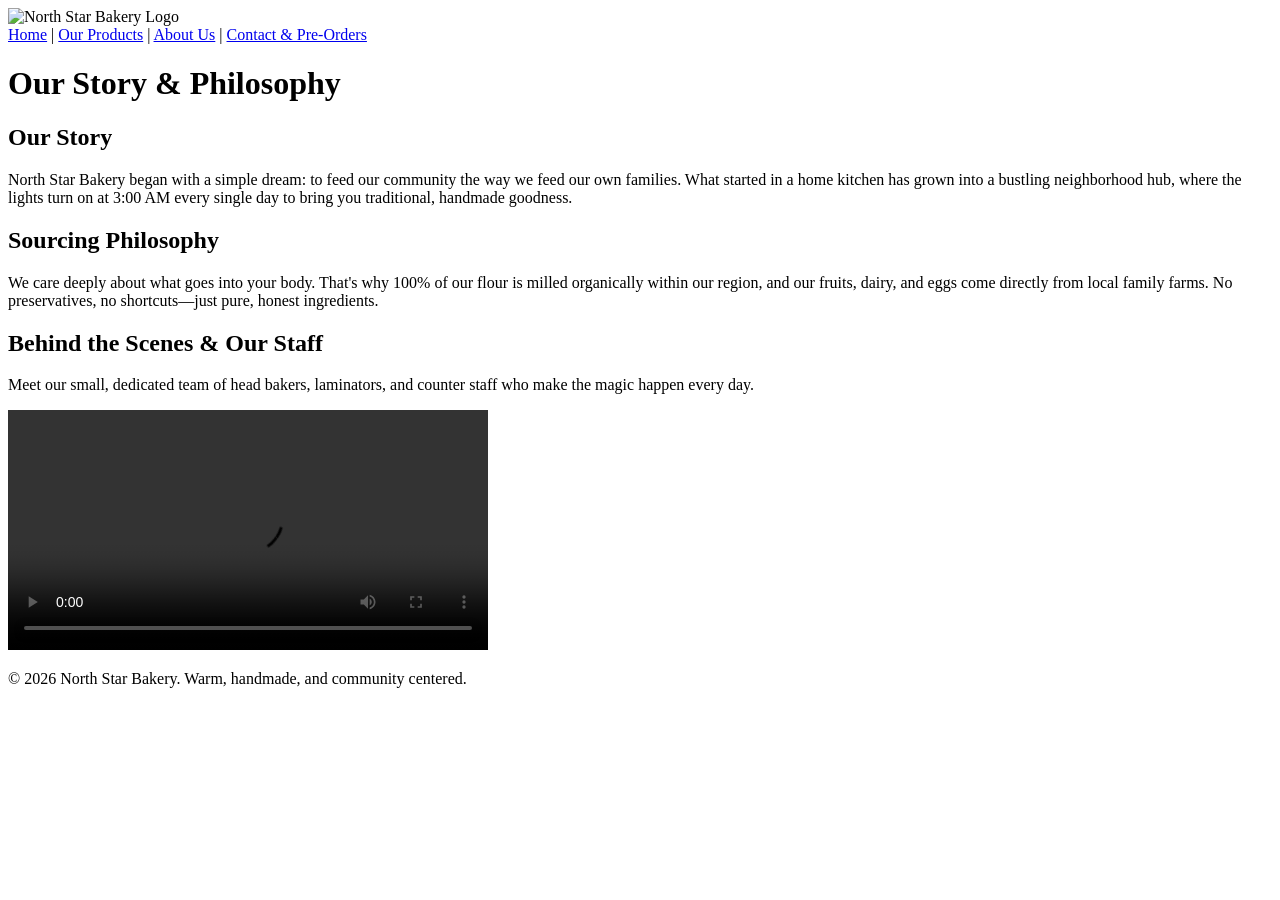
==== about.html @ 53e6c0a0 "Add About Us page for North Star Bakery" ====
<!DOCTYPE html>
<html lang="en">
<head>
    <meta charset="UTF-8">
    <meta name="viewport" content="width=device-width, initial-scale=1.0">
    <title>North Star Bakery - About Us</title>
    <link rel="stylesheet" href="style.css">
</head>
<body>
    <header>
        <img src="assets/images/bakery-logo_c.png" alt="North Star Bakery Logo">
        <nav>
        <a href="index.html">Home</a> |
        <a href="products.html">Our Products</a> |
        <a href="about.html">About Us</a> |
        <a href="contact.html">Contact & Pre-Orders</a>
    </nav>

    <h1>Our Story & Philosophy</h1>
</header>

<main>
    <section>
        <h2>Our Story</h2>

        <p>
            North Star Bakery began with a simple dream: to feed our community
            the way we feed our own families. What started in a home kitchen has
            grown into a bustling neighborhood hub, where the lights turn on at
            3:00 AM every single day to bring you traditional, handmade goodness.
        </p>
    </section>

    <section>
        <h2>Sourcing Philosophy</h2>

        <p>
            We care deeply about what goes into your body. That's why 100% of our
            flour is milled organically within our region, and our fruits, dairy,
            and eggs come directly from local family farms. No preservatives,
            no shortcuts—just pure, honest ingredients.
        </p>
    </section>

    <section>
        <h2>Behind the Scenes & Our Staff</h2>

        <p>
            Meet our small, dedicated team of head bakers, laminators, and counter
            staff who make the magic happen every day.
        </p>

        <video id="bakeryVideo" width="480" controls>
            <source
                src="assets/video/bakery-behind-scenes.mp4"
                type="video/mp4"
            >
            Your browser does not support video playback.
        </video>

        <audio id="bakeryAudio">
            <source
                src="assets/audio/bakery-welcome-mixed_c.mp3"
                type="audio/mpeg"
            >
            Your browser does not support audio playback.
        </audio>
    </section>
</main>

<footer>
    <p>
        &copy; 2026 North Star Bakery.
        Warm, handmade, and community centered.
    </p>
</footer>

<script src="script.js"></script>
</body>
</html>
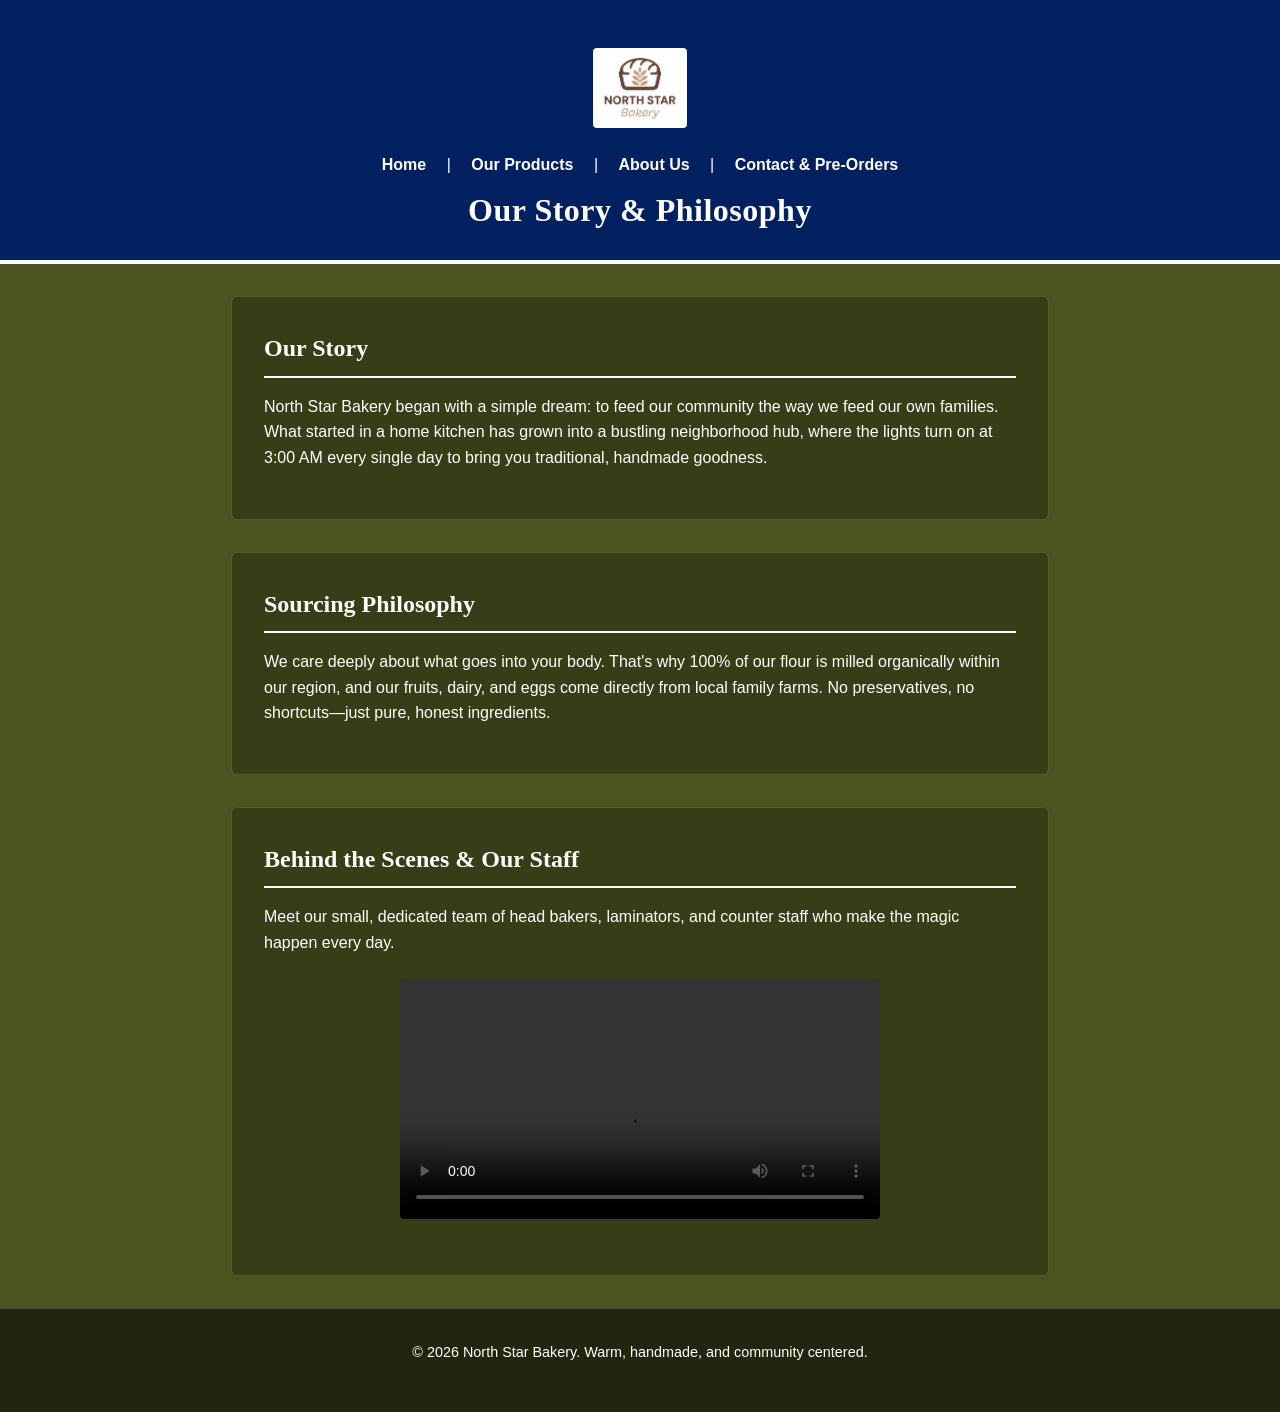
==== commit b58e3c93: "Update video source to bakery-behind-scenes_c.mp4" ====
--- a/about.html
+++ b/about.html
@@ -52,7 +52,7 @@
 
         <video id="bakeryVideo" width="480" controls>
             <source
-                src="assets/video/bakery-behind-scenes.mp4"
+                src="assets/video/bakery-behind-scenes_c.mp4"
                 type="video/mp4"
             >
             Your browser does not support video playback.
--- a/style.css
+++ b/style.css
@@ -0,0 +1,235 @@
+/* ==========================================================================
+   1. DESIGN CORE & CONSTANTS (Colors & Typography Rule)
+   ========================================================================== */
+:root {
+    --color-navy: #002060;       /* Primary Accents: Headers & Dominant Branded Elements */
+    --color-od-green: #4b5320;   /* Brand Theme: Main Canvas Background */
+    --color-section-bg: #373d17; /* Contrast Layer: Desaturated darker OD green for readability blocks */
+    --color-text-pure: #ffffff;  /* Primary Text: High-contrast white */
+    
+    --font-heading: 'Georgia', serif;
+    --font-body: 'Segoe UI', -apple-system, BlinkMacSystemFont, Roboto, sans-serif;
+}
+
+/* ==========================================================================
+   2. GLOBAL ELEMENT RESET & SYSTEM BASICS
+   ========================================================================== */
+* {
+    box-sizing: border-box;
+    margin: 0;
+    padding: 0;
+}
+
+body {
+    font-family: var(--font-body);
+    background-color: var(--color-od-green);
+    color: var(--color-text-pure);
+    line-height: 1.6;
+}
+
+/* ==========================================================================
+   3. BRANDED HEADER & GLOBAL NAVIGATION SECTION
+   ========================================================================== */
+header {
+    background-color: var(--color-navy);
+    padding: 1.5rem 1rem;
+    text-align: center;
+    border-bottom: 4px solid var(--color-text-pure);
+}
+
+header img {
+    max-height: 80px;
+    width: auto;
+    margin-bottom: 1rem;
+    display: inline-block;
+}
+
+header h1 {
+    font-family: var(--font-heading);
+    font-size: 2rem;
+    margin-top: 0.5rem;
+    letter-spacing: 0.5px;
+}
+
+nav {
+    margin-bottom: 0.5rem;
+}
+
+nav a {
+    color: var(--color-text-pure);
+    text-decoration: none;
+    font-weight: 600;
+    font-size: 1rem;
+    padding: 0.25rem 0.5rem;
+    margin: 0 0.5rem;
+    transition: opacity 0.2s ease;
+}
+
+nav a:hover, 
+nav a:focus {
+    opacity: 0.8;
+    text-decoration: underline;
+}
+
+/* ==========================================================================
+   4. CONTENT LAYOUT, SECTIONS & STRUCTURE
+   ========================================================================== */
+main {
+    max-width: 850px;
+    margin: 2rem auto;
+    padding: 0 1rem;
+}
+
+section {
+    background-color: var(--color-section-bg);
+    padding: 2rem;
+    margin-bottom: 2rem;
+    border-radius: 6px;
+    border: 1px solid #555d24;
+}
+
+h2 {
+    font-family: var(--font-heading);
+    font-size: 1.5rem;
+    margin-bottom: 1rem;
+    border-bottom: 2px solid var(--color-text-pure);
+    padding-bottom: 0.5rem;
+}
+
+p {
+    margin-bottom: 1rem;
+}
+
+ul {
+    margin-left: 1.5rem;
+    margin-bottom: 1rem;
+}
+
+li {
+    margin-bottom: 0.5rem;
+}
+
+/* ==========================================================================
+   5. RESPONSIVE MEDIA & SEMANTIC FIGURES
+   ========================================================================== */
+img, video {
+    max-width: 100%;
+    height: auto;
+    display: block;
+    margin: 1.5rem auto;
+    border-radius: 4px;
+}
+
+audio {
+    display: block;
+    width: 100%;
+    max-width: 400px;
+    margin: 1.5rem auto;
+}
+
+figure {
+    background-color: rgba(0, 0, 0, 0.15);
+    padding: 1rem;
+    border-radius: 4px;
+    margin: 1.5rem 0;
+    text-align: center;
+}
+
+figure img {
+    margin-top: 0;
+}
+
+figcaption {
+    font-size: 0.9rem;
+    font-style: italic;
+    margin-top: 0.75rem;
+}
+
+/* ==========================================================================
+   6. FORM DESIGN
+   ========================================================================== */
+fieldset {
+    border: 2px solid var(--color-text-pure);
+    border-radius: 6px;
+    padding: 1.5rem;
+    margin-bottom: 1.5rem;
+    background-color: rgba(0, 0, 0, 0.1);
+}
+
+legend {
+    font-family: var(--font-heading);
+    font-weight: bold;
+    font-size: 1.1rem;
+    padding: 0 0.5rem;
+}
+
+.form-group {
+    margin-bottom: 1.25rem;
+}
+
+label {
+    display: block;
+    font-weight: 600;
+    margin-bottom: 0.5rem;
+}
+
+input[type="text"],
+input[type="email"],
+input[type="date"],
+select,
+textarea {
+    width: 100%;
+    padding: 0.75rem;
+    border: 1px solid var(--color-text-pure);
+    border-radius: 4px;
+    font-family: var(--font-body);
+    font-size: 1rem;
+    background-color: #262b10;
+    color: var(--color-text-pure);
+}
+
+input:focus, 
+select:focus, 
+textarea:focus {
+    outline: 3px solid var(--color-navy);
+}
+
+textarea {
+    resize: vertical;
+}
+
+button[type="submit"] {
+    background-color: var(--color-text-pure);
+    color: var(--color-navy);
+    font-family: var(--font-body);
+    font-size: 1rem;
+    font-weight: bold;
+    padding: 0.75rem 2rem;
+    border: none;
+    border-radius: 4px;
+    cursor: pointer;
+    display: inline-block;
+    transition: background-color 0.2s ease, transform 0.1s ease;
+}
+
+button[type="submit"]:hover {
+    background-color: #e2e8f0;
+}
+
+/* ==========================================================================
+   7. GLOBAL FOOTER & MEDIA QUERIES
+   ========================================================================== */
+footer {
+    text-align: center;
+    padding: 2rem 1rem;
+    background-color: #23260f;
+    font-size: 0.9rem;
+    border-top: 1px solid rgba(255, 255, 255, 0.2);
+}
+
+@media screen and (max-width: 600px) {
+    header h1 { font-size: 1.6rem; }
+    nav a { display: inline-block; margin: 0.25rem 0.5rem; }
+    section { padding: 1.25rem; }
+    fieldset { padding: 1rem; }
+}
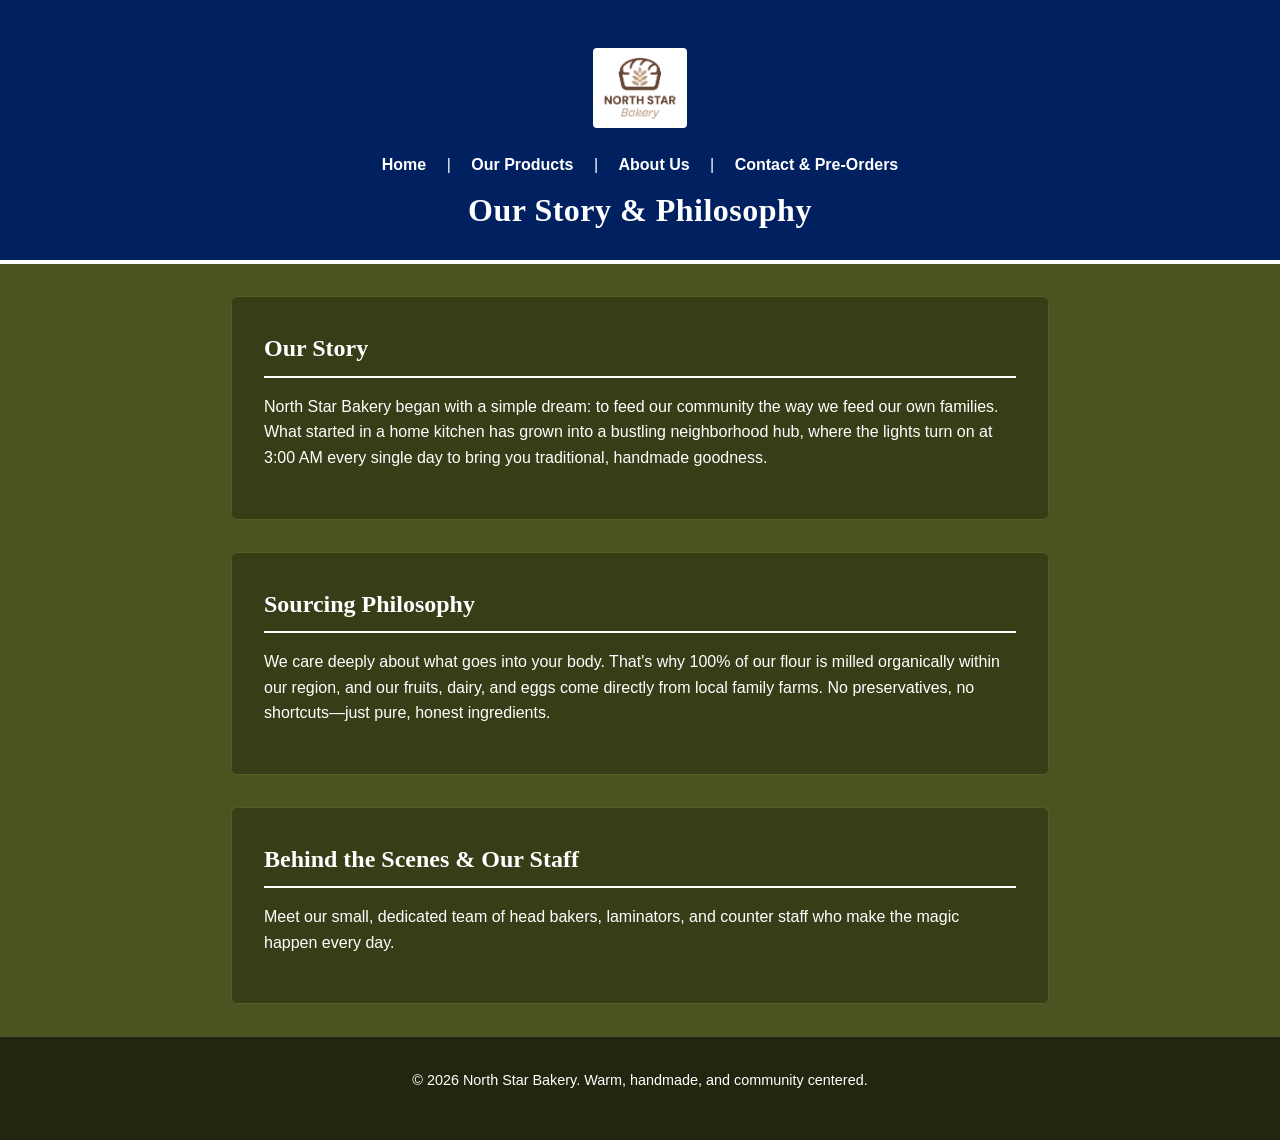
==== commit 3634f10c: "Remove media elements from about.html Removed video and audio elements from the about page." ====
--- a/about.html
+++ b/about.html
@@ -49,23 +49,8 @@
             Meet our small, dedicated team of head bakers, laminators, and counter
             staff who make the magic happen every day.
         </p>
-
-        <video id="bakeryVideo" width="480" controls>
-            <source
-                src="assets/video/bakery-behind-scenes_c.mp4"
-                type="video/mp4"
-            >
-            Your browser does not support video playback.
-        </video>
-
-        <audio id="bakeryAudio">
-            <source
-                src="assets/audio/bakery-welcome-mixed_c.mp3"
-                type="audio/mpeg"
-            >
-            Your browser does not support audio playback.
-        </audio>
     </section>
+    
 </main>
 
 <footer>
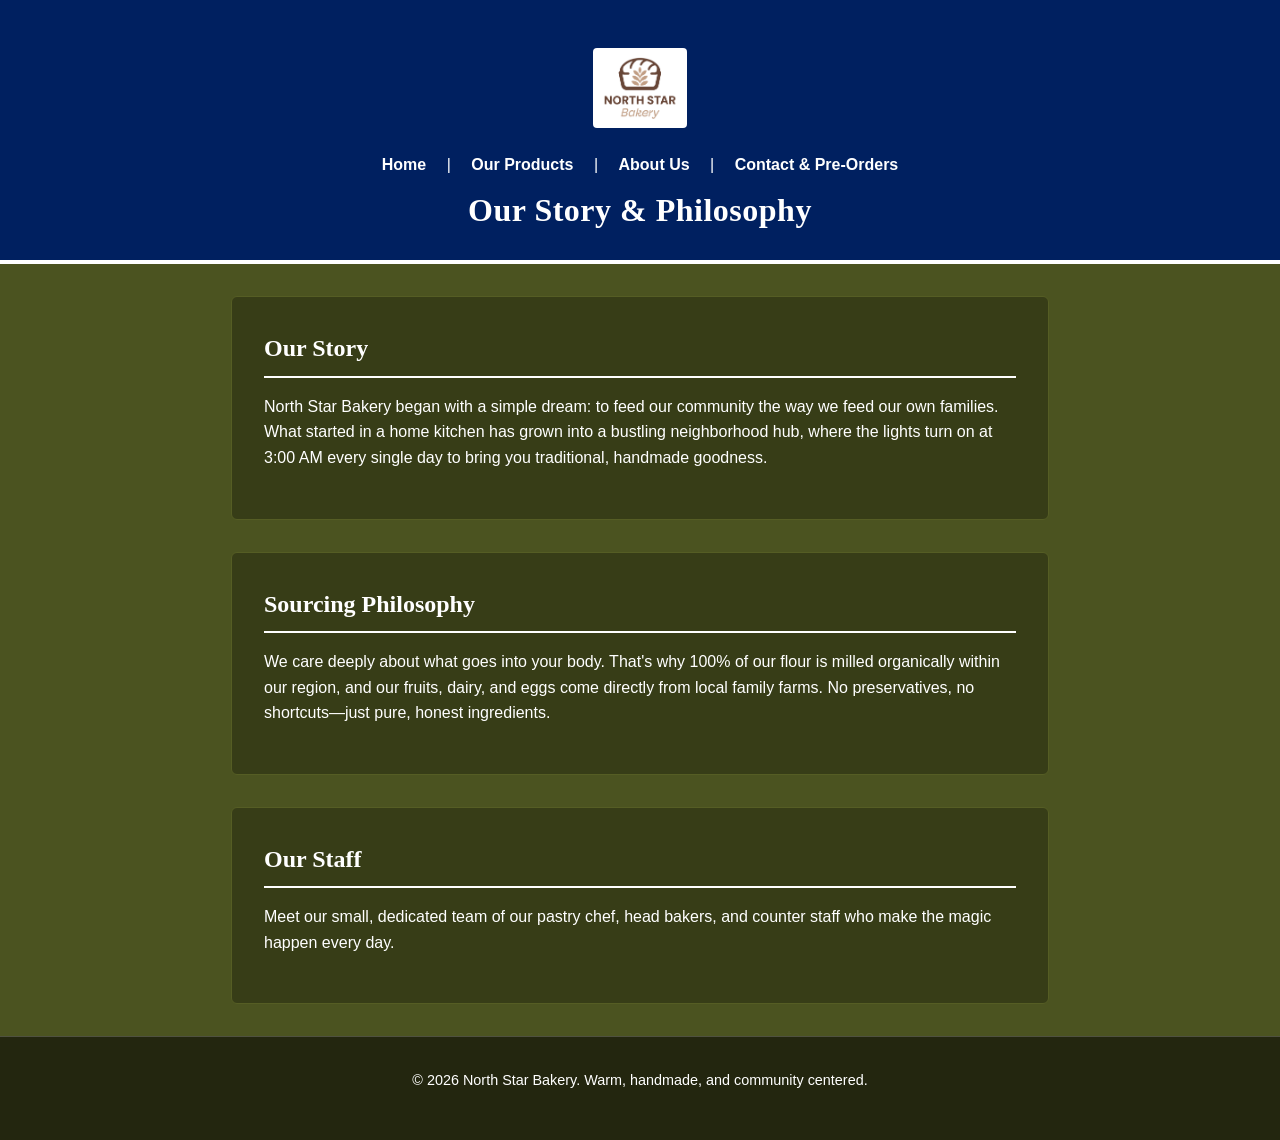
==== commit 2fd05606: "Revise staff section heading and description Updated section title and improved staff description." ====
--- a/about.html
+++ b/about.html
@@ -43,10 +43,10 @@
     </section>
 
     <section>
-        <h2>Behind the Scenes & Our Staff</h2>
+        <h2>Our Staff</h2>
 
         <p>
-            Meet our small, dedicated team of head bakers, laminators, and counter
+            Meet our small, dedicated team of our pastry chef, head bakers, and counter
             staff who make the magic happen every day.
         </p>
     </section>
